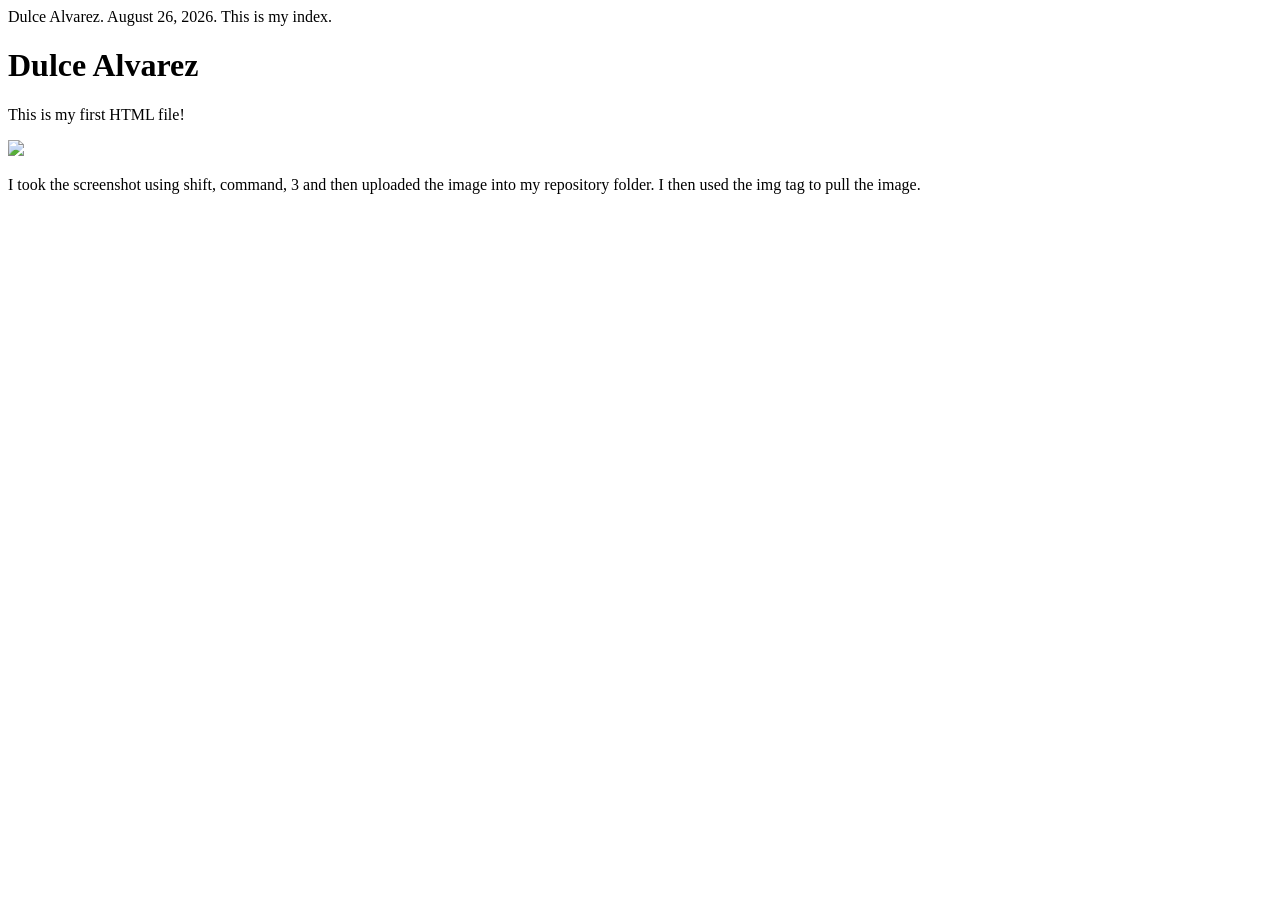
==== index.html @ e3910917 "2" ====
<!DOCTYPE html>
<html>
Dulce Alvarez. August 26, 2026. This is my index.
<h1> Dulce Alvarez</h1>
<p>This is my first HTML file! </p>
<img src="images/awwwards.jpg align="left"> 
<p> I took the screenshot using shift, command, 3 and then uploaded the image into my repository folder. I then used the img tag to pull the image. </p>


  </body>
</html>
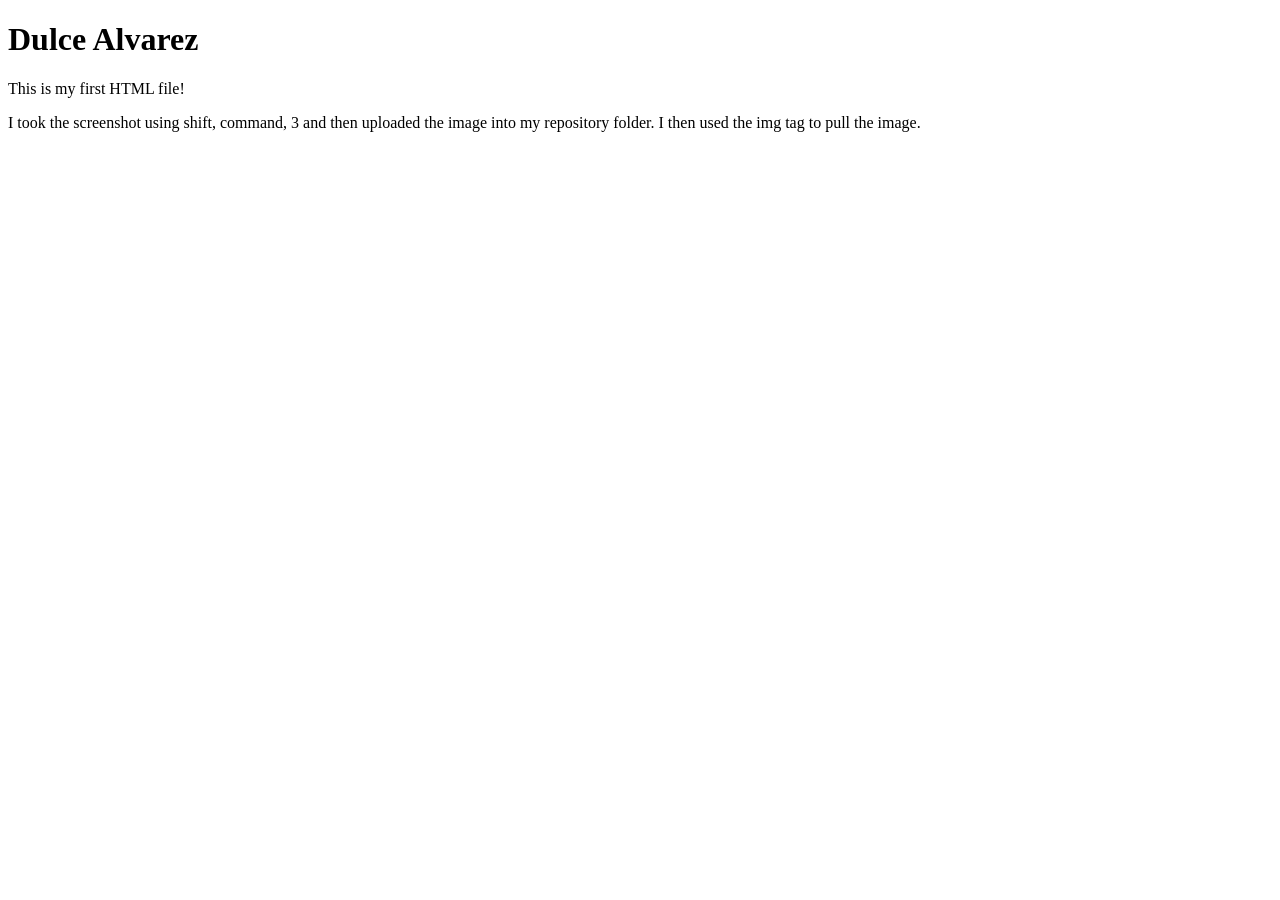
==== commit 29c781fd: "2" ====
--- a/index.html
+++ b/index.html
@@ -1,9 +1,9 @@
 <!DOCTYPE html>
 <html>
-Dulce Alvarez. August 26, 2026. This is my index.
+<!--Dulce Alvarez. August 26, 2026. This is my index.-->
 <h1> Dulce Alvarez</h1>
 <p>This is my first HTML file! </p>
-<img src="images/awwwards.jpg align="left"> 
+<imgsrc="images/awwwards.jpg"> 
 <p> I took the screenshot using shift, command, 3 and then uploaded the image into my repository folder. I then used the img tag to pull the image. </p>
 
 
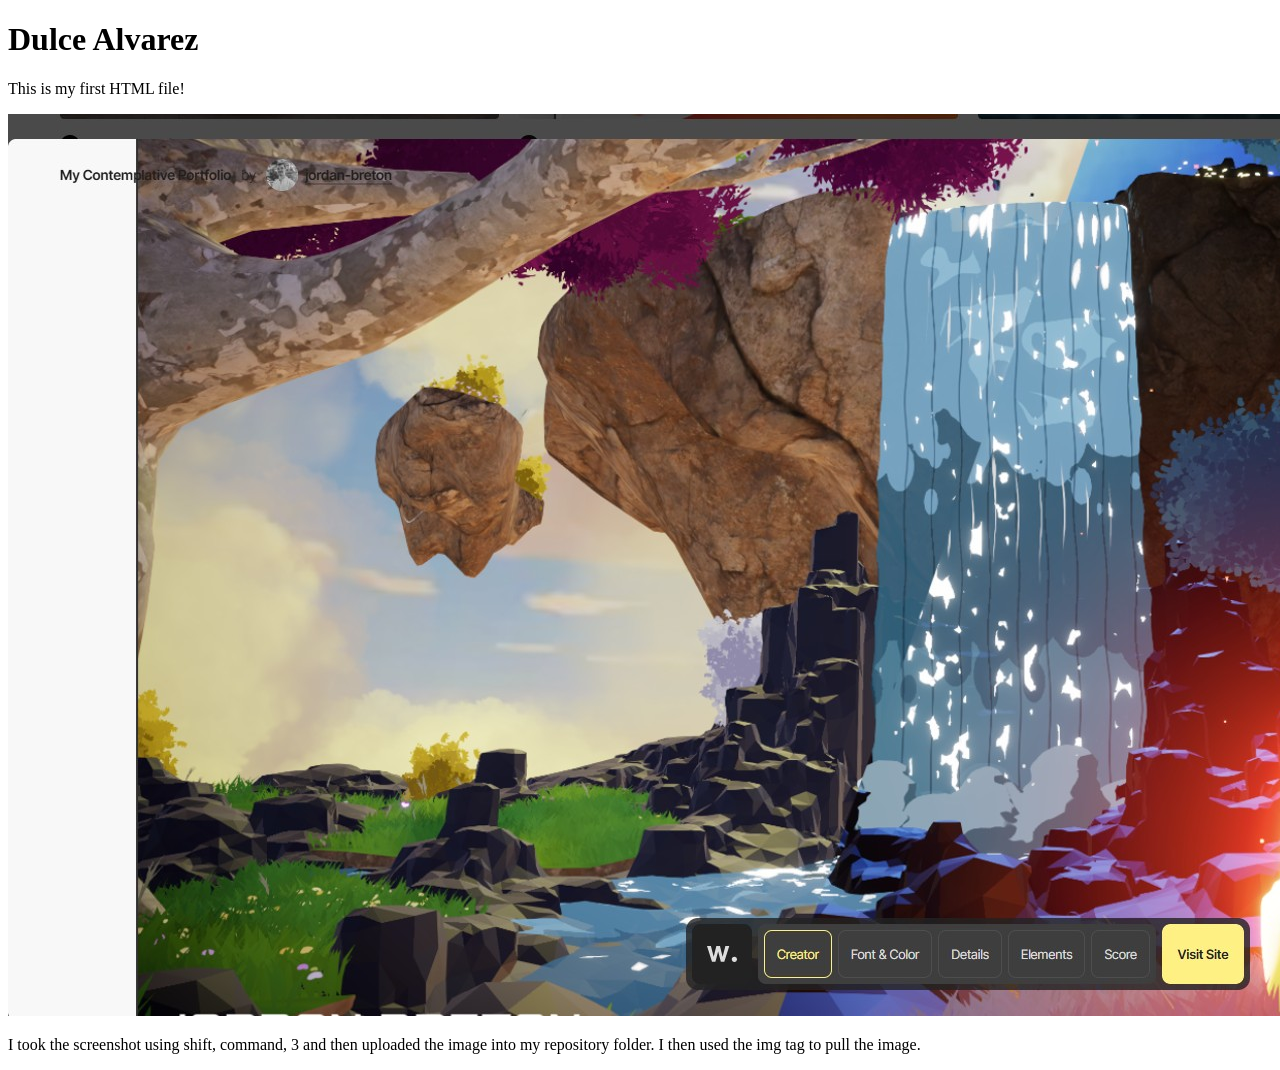
==== commit 4af2fb1a: "2" ====
--- a/index.html
+++ b/index.html
@@ -3,7 +3,7 @@
 <!--Dulce Alvarez. August 26, 2026. This is my index.-->
 <h1> Dulce Alvarez</h1>
 <p>This is my first HTML file! </p>
-<imgsrc="images/awwwards.jpg"> 
+<img src="images/awwwards.jpg"> 
 <p> I took the screenshot using shift, command, 3 and then uploaded the image into my repository folder. I then used the img tag to pull the image. </p>
 
 
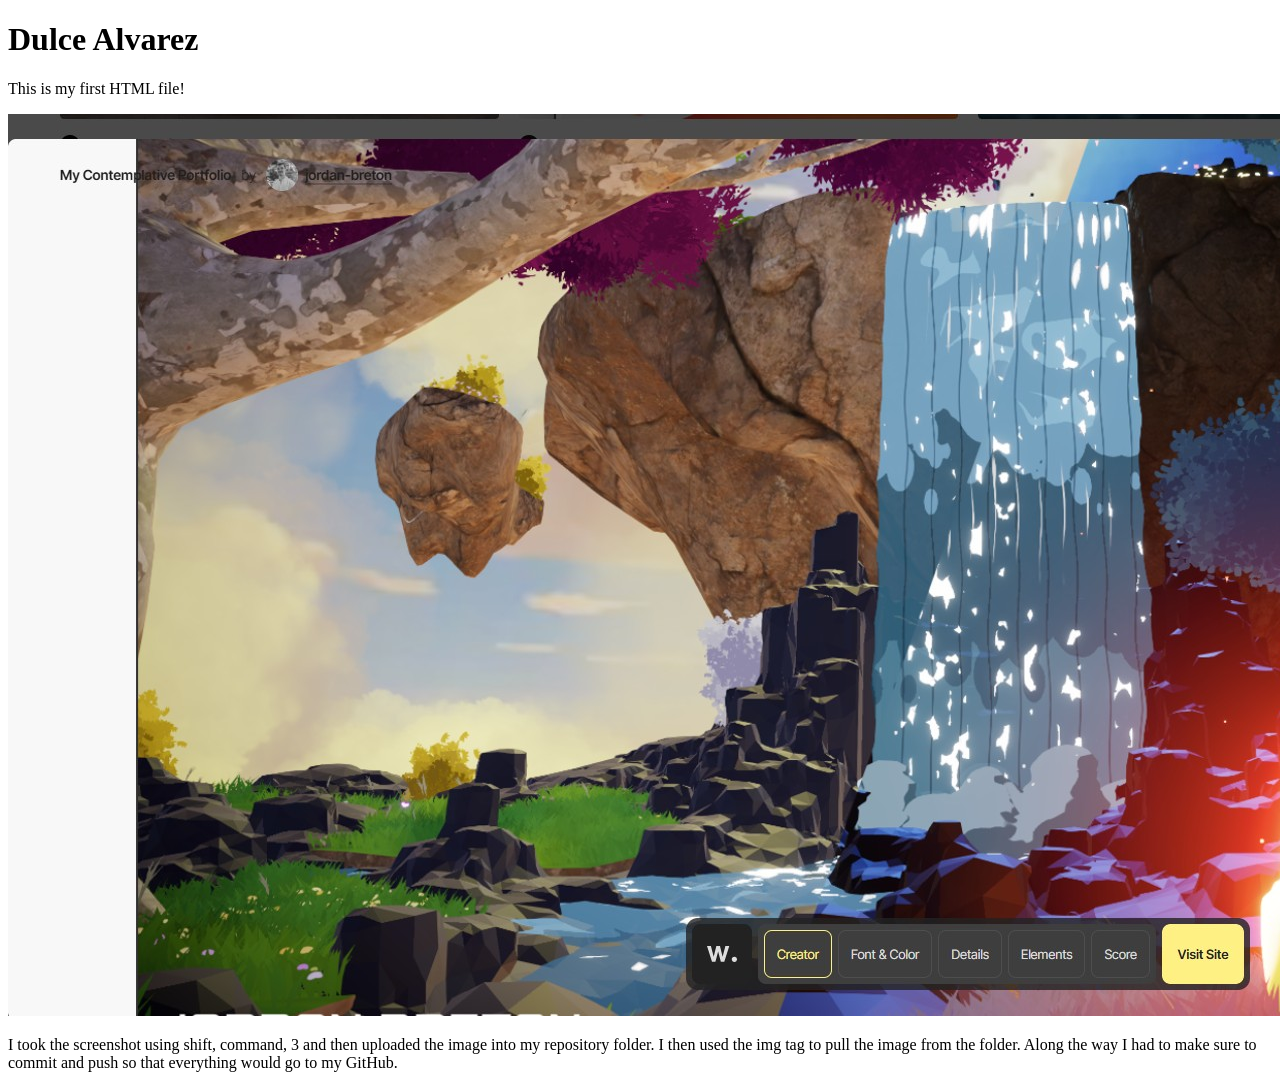
==== commit f49352e6: "1" ====
--- a/index.html
+++ b/index.html
@@ -4,7 +4,7 @@
 <h1> Dulce Alvarez</h1>
 <p>This is my first HTML file! </p>
 <img src="images/awwwards.jpg"> 
-<p> I took the screenshot using shift, command, 3 and then uploaded the image into my repository folder. I then used the img tag to pull the image. </p>
+<p> I took the screenshot using shift, command, 3 and then uploaded the image into my repository folder. I then used the img tag to pull the image from the folder. Along the way I had to make sure to commit and push so that everything would go to my GitHub. </p>
 
 
   </body>
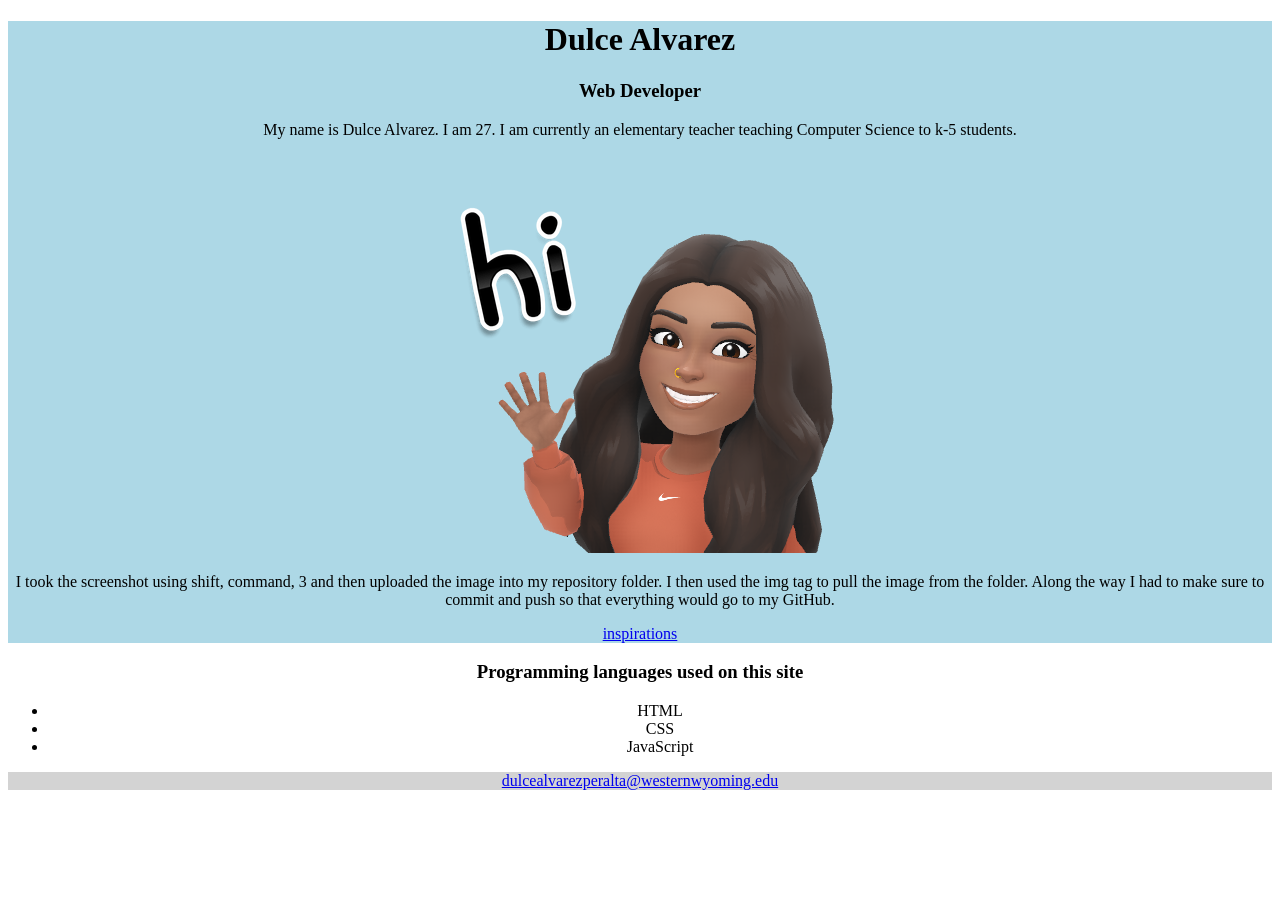
==== commit a8642e5c: "Changed image" ====
--- a/index.html
+++ b/index.html
@@ -1,11 +1,46 @@
 <!DOCTYPE html>
 <html>
-<!--Dulce Alvarez. August 26, 2026. This is my index.-->
-<h1> Dulce Alvarez</h1>
-<p>This is my first HTML file! </p>
-<img src="images/awwwards.jpg"> 
+  <head>
+    <title>COSC1350 project</title>
+<style>
+        body {
+            text-align: center;
+        }
+
+        header {
+            background-color: lightblue;
+        }
+
+        footer {
+            background-color: lightgray;
+        }
+    </style>
+    </head>
+ <body>
+
+    <header>
+  <h1> Dulce Alvarez</h1>
+  <h3> Web Developer</h3>
+
+  <p>My name is Dulce Alvarez. I am 27. I am currently an elementary teacher teaching Computer Science to k-5 students.</p>
+
+<img src="images/bitmoji.png" alt="Dulce Alvarez profile picture">
+
 <p> I took the screenshot using shift, command, 3 and then uploaded the image into my repository folder. I then used the img tag to pull the image from the folder. Along the way I had to make sure to commit and push so that everything would go to my GitHub. </p>
 
+    <a href="inspiration.html">inspirations</a>
 
-  </body>
+    </header>
+    <div>
+        <h3>Programming languages used on this site</h3>
+        <ul>
+            <li>HTML</li>
+            <li>CSS</li>
+            <li>JavaScript</li>
+        </ul>
+    </div>
+<footer>
+    <a href="mailto:dulcealvarezperalta@westernwyoming.edu">dulcealvarezperalta@westernwyoming.edu</a>
+</footer>
+</body>
 </html>
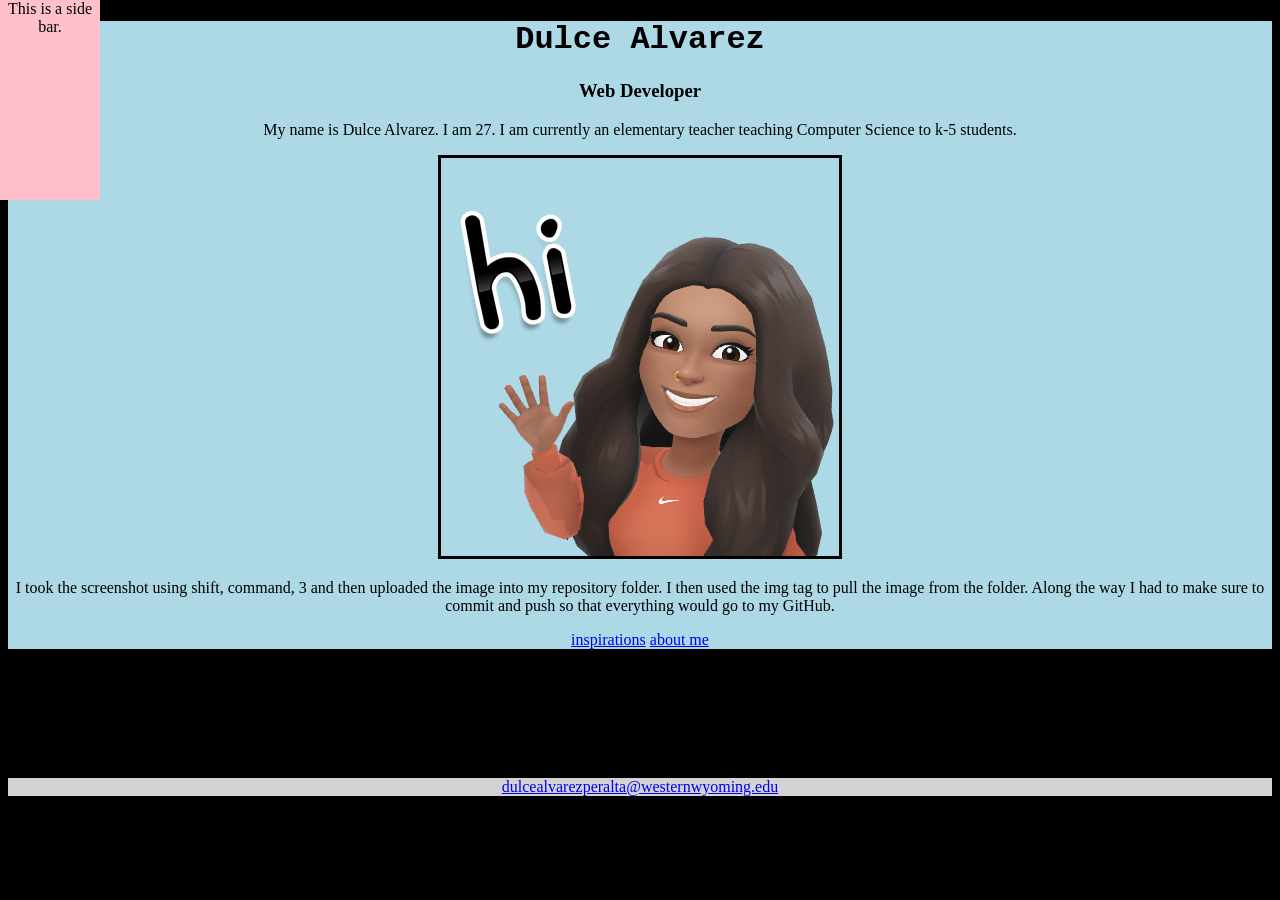
==== commit 3842f4dd: "Added some new content." ====
--- a/index.html
+++ b/index.html
@@ -1,26 +1,21 @@
 <!DOCTYPE html>
-<html>
-  <head>
+<html lang="en">
+
+<head>
+    <meta charset="UTF-8">
+    <meta http-equiv="Content-Language" content="en">
     <title>COSC1350 project</title>
-<style>
-        body {
-            text-align: center;
-        }
+    <link rel="stylesheet" href="style.css">
+    </head>
 
-        header {
-            background-color: lightblue;
-        }
+ <body>
+    <div id="sidebar">
+    This is a side bar.
+    </div>
 
-        footer {
-            background-color: lightgray;
-        }
-    </style>
-    </head>
- <body>
-
-    <header>
-  <h1> Dulce Alvarez</h1>
-  <h3> Web Developer</h3>
+<header>
+    <h1 id="name">Dulce Alvarez</h1>
+    <h3> Web Developer</h3>
 
   <p>My name is Dulce Alvarez. I am 27. I am currently an elementary teacher teaching Computer Science to k-5 students.</p>
 
@@ -29,6 +24,7 @@
 <p> I took the screenshot using shift, command, 3 and then uploaded the image into my repository folder. I then used the img tag to pull the image from the folder. Along the way I had to make sure to commit and push so that everything would go to my GitHub. </p>
 
     <a href="inspiration.html">inspirations</a>
+    <a href="about.html">about me</a>
 
     </header>
     <div>
--- a/style.css
+++ b/style.css
@@ -0,0 +1,42 @@
+body {
+        text-align: center;
+        background-color: black;
+    }
+
+    header {
+        background-color: lightblue;
+    }
+
+    footer {
+        background-color: lightgray;
+    }
+#name {
+font-family: "Courier New", monospace;
+}
+
+img {
+    border: 3px solid black;
+}
+
+#sidebar {
+    position: fixed;
+    top: 0;
+    left: 0;
+    width: 100px;
+    height: 200px;
+    background-color: pink;
+}
+main {
+background-color: lavender;
+padding: 20px;
+margin: 20px;
+}
+
+main h2 {
+color: darkblue;
+}
+
+main p {
+font-size: 18px;
+line-height: 1.5;
+}
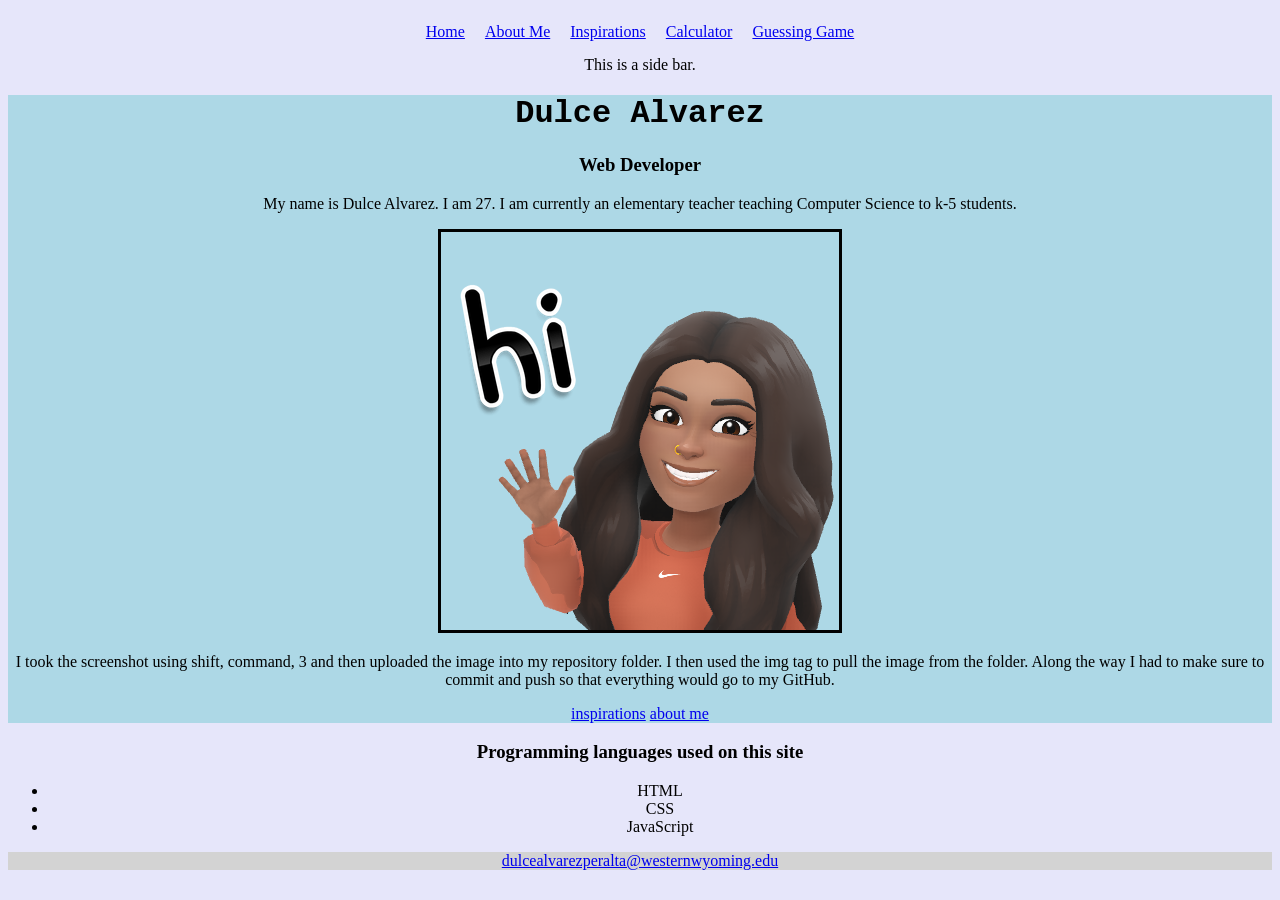
==== commit 2c90beff: "Guessing game" ====
--- a/index.html
+++ b/index.html
@@ -9,6 +9,13 @@
     </head>
 
  <body>
+    <nav> <a href="index.html">Home</a> 
+        <a href="about.html">About Me</a> 
+        <a href="inspiration.html">Inspirations</a> 
+        <a href="calculator.html">Calculator</a> 
+        <a href="guessing.html">Guessing Game</a>
+    </nav>
+    
     <div id="sidebar">
     This is a side bar.
     </div>
--- a/style.css
+++ b/style.css
@@ -1,6 +1,6 @@
 body {
         text-align: center;
-        background-color: black;
+        background-color: lavender;
     }
 
     header {
@@ -18,25 +18,68 @@
     border: 3px solid black;
 }
 
-#sidebar {
-    position: fixed;
-    top: 0;
-    left: 0;
-    width: 100px;
-    height: 200px;
-    background-color: pink;
+main {
+background-color: white;
+padding: 30px;
+margin: 40px auto;
+max-width: 500px;
+border-radius: 10px;
 }
-main {
-background-color: lavender;
-padding: 20px;
-margin: 20px;
+main h1 {
+    color: darkblue; 
+}
+main label {
+display: block;
+margin-top: 15px;
+margin-bottom: 5px;
+}
+main input,
+main select {
+    display: block;
+    margin: 0 auto; 
+    padding: 8px; 
+    width: 200px;
 }
 
-main h2 {
-color: darkblue;
+main button {
+    display: block;
+    margin: 20px auto;
+    padding: 10px 20px;
+    background-color: lightblue;
+    border: none;
+    border-radius: 5px;
+    cursor: pointer;
+
 }
 
-main p {
-font-size: 18px;
-line-height: 1.5;
+main button:hover {
+    background-color: steelblue;
+    color: white;
+}
+
+#output {
+    display: block;
+    margin-top: 20px;
+    font-size: 18px;
+    font-weight: bold;
+    color: darkblue;
+}
+
+#lastResult {
+    font-size: 18px;
+    font-weight: bold;
+    color: darkblue;
+}
+
+#guesses,
+#turnsLeft {
+    margin: 15px;
+}
+
+nav {
+    padding: 15px;
+}
+
+nav a {
+    margin: 0 8px;
 }
